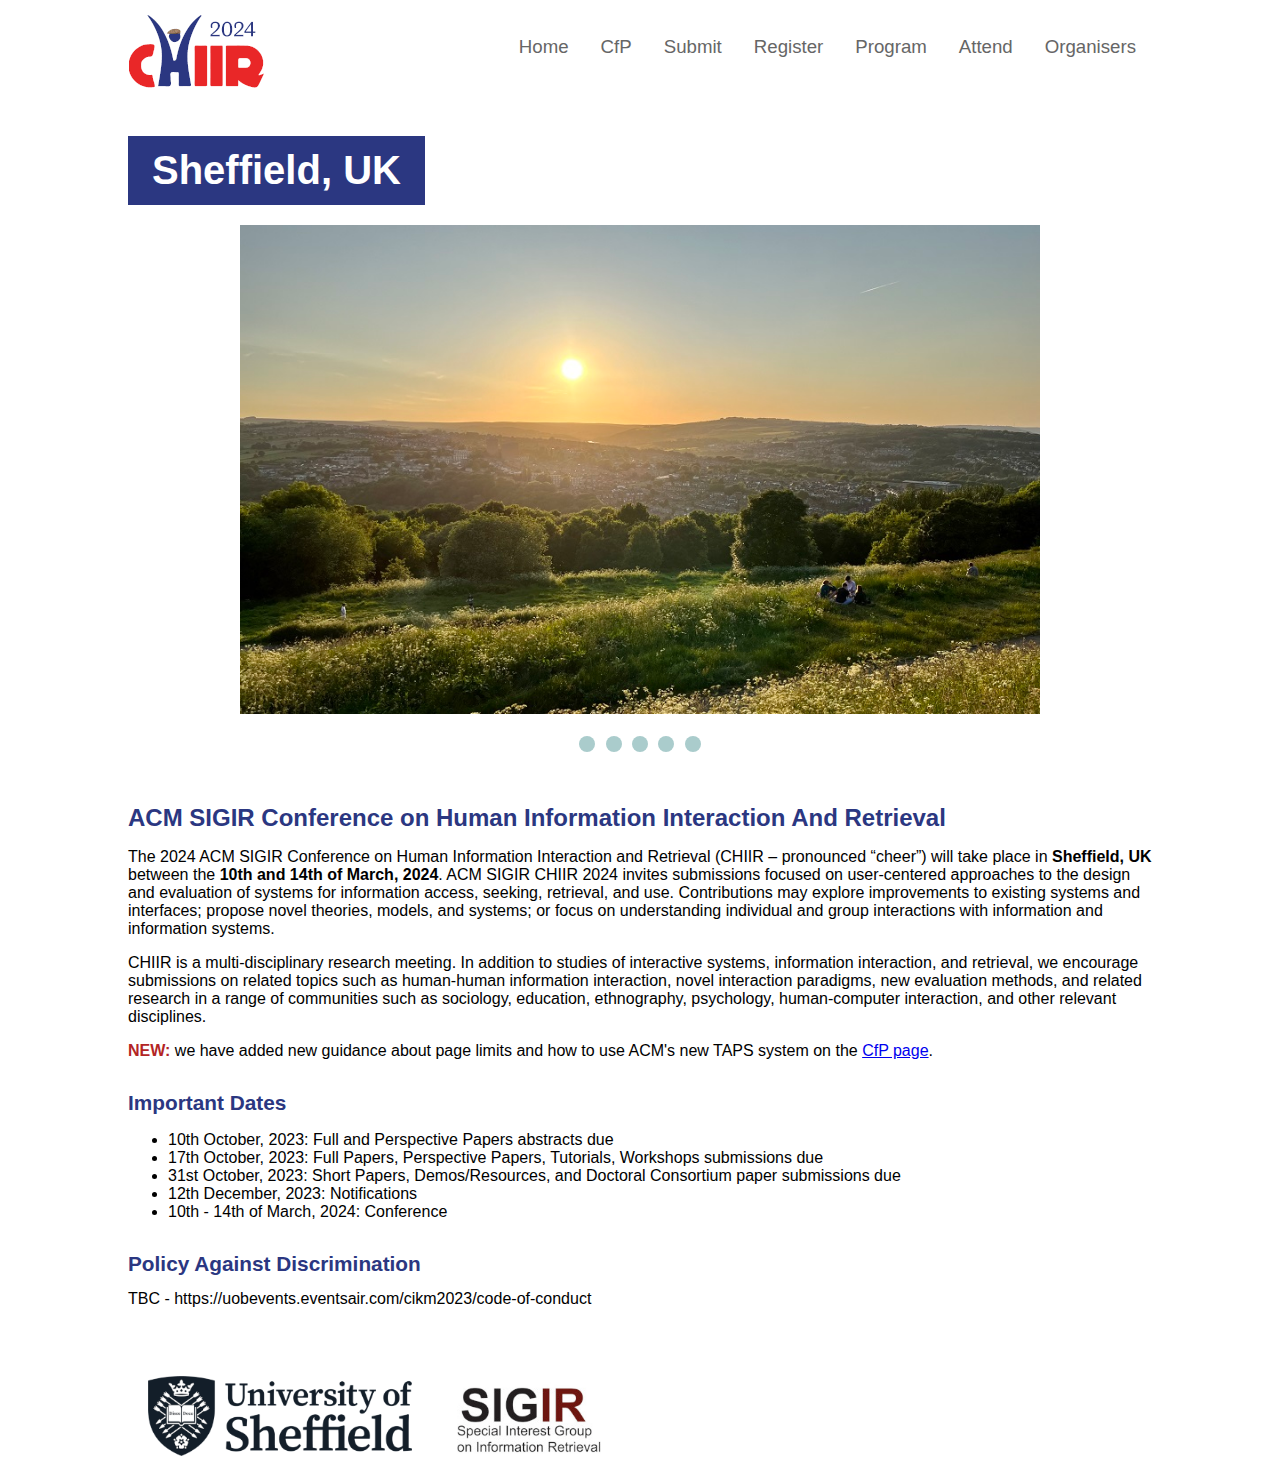
==== index.html @ ee25931c "Another TAPS update :'(" ====
<!DOCTYPE html>
<html>
    <head>
        <title>ACM CHIIR 2024</title>
        <meta charset="utf-8">
        <meta name="viewport" content="width=device-width, initial-scale=1">
        <link rel="stylesheet" href="css/main.css" />
		
		
		<script>
			var countDownDate = new Date("Mar 10, 2024 09:00:00").getTime();

			// Update the count down every 1 second
			var x = setInterval(function() {

			  // Get today's date and time
			  var now = new Date().getTime();

			  // Find the distance between now and the count down date
			  var distance = countDownDate - now;

			  // Time calculations for days, hours, minutes and seconds
			  var days = Math.floor(distance / (1000 * 60 * 60 * 24));
			  var hours = Math.floor((distance % (1000 * 60 * 60 * 24)) / (1000 * 60 * 60));
			  var minutes = Math.floor((distance % (1000 * 60 * 60)) / (1000 * 60));
			  var seconds = Math.floor((distance % (1000 * 60)) / 1000);

			  // Display the result in the element with id="demo"
			  document.getElementById("countdownTimer").innerHTML = "CHIIR 2024 will begin in: " + days + "d " + hours + "h "
			  + minutes + "m " + seconds + "s ";

			  // If the count down is finished, write some text
			  if (distance < 0) {
				clearInterval(x);
				document.getElementById("countdownTimer").innerHTML = "EXPIRED";
			  }
			}, 1000);
	</script>

    </head>
    <body>
	
	<div class="main-frame">
	
		<div class="topnav" id="topnav">
		<img src="images/logo_header.png" alt="ACM CHIIR 2024 Logo"/>
			<div class="topnav-right">
				<a href="index.html">Home</a>
				<a href="cfp.html">CfP</a>
				<a href="submit.html">Submit</a>
				<a href="register.html">Register</a>
				<a href="program.html">Program</a>
				<a href="attend.html">Attend</a>
				<a href="organisers.html">Organisers</a>
			</div>
		</div>
		
		<div class="highlighted_header">Sheffield, UK</div>
		
		 <!-- Slideshow container -->
		<div class="slideshow-container fade">

		  <!-- Full images with numbers and message Info -->
		  <div class="Containers">
			<img src="images/carousel/IMG_8110.jpg" style="width:100%">
		  </div>

		  <div class="Containers">
			<img src="images/carousel/IMG_3488.jpg" style="width:100%">
		  </div>

		  <div class="Containers">
			<img src="images/carousel/IMG_4460.jpg" style="width:100%">
		  </div>
		  
		  <div class="Containers">
			<img src="images/carousel/IMG_3502.jpg" style="width:100%">
		  </div>
		  
		  <div class="Containers">
			<img src="images/carousel/IMG_6117.jpg" style="width:100%">
		  </div>
		  
		  
		</div>
		<br>

		<!-- The circles/dots -->
		<div style="text-align:center">
		  <span class="dots" onclick="currentSlide(1)"></span>
		  <span class="dots" onclick="currentSlide(2)"></span>
		  <span class="dots" onclick="currentSlide(3)"></span>
		  <span class="dots" onclick="currentSlide(4)"></span>
		  <span class="dots" onclick="currentSlide(5)"></span>
		</div> 
		
		
		<h1>ACM SIGIR Conference on Human Information Interaction And Retrieval</h1>
		
		<p>The 2024 ACM SIGIR Conference on Human Information Interaction and Retrieval (CHIIR – pronounced “cheer”) will take place in <strong>Sheffield, UK</strong> between the <strong>10th and 14th of March, 2024</strong>.  ACM SIGIR CHIIR 2024 invites submissions focused on user-centered approaches to the design and evaluation of systems for information access, seeking, retrieval, and use. Contributions may explore improvements to existing systems and interfaces; propose novel theories, models, and systems; or focus on understanding individual and group interactions with information and information systems.</p>

<p>CHIIR is a multi-disciplinary research meeting. In addition to studies of interactive systems, information interaction, and retrieval, we encourage submissions on related topics such as human-human information interaction, novel interaction paradigms, new evaluation methods, and related research in a range of communities such as sociology, education, ethnography, psychology, human-computer interaction, and other relevant disciplines.</p>

<p id="countdownTimer"></p>

<p><span style="color: #b32525; font-weight:bold">NEW:</span> we have added new guidance about page limits and how to use ACM's new TAPS system on the <a href="cfp.html#TAPS">CfP page</a>.</p>

		<h2>Important Dates</h2>
		<ul>
			<li>10th October, 2023: Full and Perspective Papers abstracts due</li>
			<li>17th October, 2023: Full Papers, Perspective Papers, Tutorials, Workshops submissions due</li>
			<li>31st October, 2023: Short Papers, Demos/Resources, and Doctoral Consortium paper submissions due</li>
			<li>12th December, 2023: Notifications</li>
			<li>10th - 14th of March, 2024: Conference </li>
		</ul>
		
		<h2>Policy Against Discrimination</h2>

		TBC - https://uobevents.eventsair.com/cikm2023/code-of-conduct

		
		<br />
		<br />
		
		<div class="logo_block">
		<a href="http://sheffield.ac.uk/" target="_blank"><img src="images/TUOS_logo.png" alt="The University of Sheffeld logo." /></a> 
		<a href="https://sigir.org/"><img src="images/SIGIR_logo.jpg" alt="SIGIR logo." /></a>
		</div>
		
	</div>
	
		<script>
		var slidePosition = 1;
		SlideShow();
		
		var circles = document.getElementsByClassName("dots");
		for (i = 0; i < circles.length; i++) {
			circles[i].className = circles[i].className.replace(" enable", "");
		}

		// forward/Back controls
		function plusSlides(n) {
		  SlideShow(slidePosition += n);
		}

		//  images controls
		function currentSlide(n) {
		  SlideShow(slidePosition = n);
		}

		function SlideShow(n) {
		  var i;
		  var slides = document.getElementsByClassName("Containers");
		  var circles = document.getElementsByClassName("dots");
		  if (n > slides.length) {slidePosition = 1}
		  if (n < 1) {slidePosition = slides.length}
		  for (i = 0; i < slides.length; i++) {
			  slides[i].style.display = "none";
		  }
		  for (i = 0; i < circles.length; i++) {
			  circles[i].className = circles[i].className.replace(" enable", "");
		  }
		  slides[slidePosition-1].style.display = "block";
		  circles[slidePosition-1].className += " enable";
		} 
		
		
		window.onscroll = function() {myFunction()};

		var navbar = document.getElementById("topnav");
		var sticky = navbar.offsetTop;

		function myFunction() {
		  if (window.pageYOffset >= sticky) {
			navbar.classList.add("sticky")
		  } else {
			navbar.classList.remove("sticky");
		  }
		}
		</script>
		
    </body>
</html>
---- css/main.css ----
html, body {
	font-family:Verdana,sans-serif;
	font-size: 100%;
}

h1 {
	font-size: 1.5rem;
	color: #2b3781;
	margin-block-start: 2em;
    margin-block-end: 0.67em;
}

h2 {
	font-size: 1.3rem;
	color: #2b3781;
	margin-block-start: 1.5em;
    margin-block-end: 0.67em;
}

h3 {
	font-size: 1.1rem;
	color: #2b3781;
	margin-block-start: 1.5em;
    margin-block-end: 0.67em;
}

.highlighted_header {
	
	display: inline-block;
	color: #FFF;
    font-size: 2.5rem;
    font-weight: bold;
    padding: 0.75rem 1.5rem;
	margin-block-start: 0.5em;
	background-color: #2b3781;
}

.main-frame {
		max-width: 1024px;
		margin-left: auto;
		margin-right: auto;
		margin-top: 12px;
}

.sticky {
  position: fixed;
  top: 0;
  width: 100%;
  max-width: 1024px;
}

.sticky + .content {
  padding-top: 40px;
}


/* Add a black background color to the top navigation */
.topnav {
    background-color: #FFF;
    overflow: hidden;
	margin-bottom: 20px;
}

.topnav span {	
	margin-top: 30px;
	padding-left: 10px;
}

/* Style the links inside the navigation bar */
.topnav a {
  float: left;
  color: #666;
  text-align: center;
  padding: 24px 16px;
  text-decoration: none;
  font-size: 14pt;
}

/* Change the color of links on hover */
.topnav a:hover {
  background-color: #ddd;
  color: black;
}

/* Right-aligned section inside the top navigation */
.topnav-right {
  float: right;
}

.logo_block {
	margin-top: 40px;
	margin-left: auto;
	margin-right: auto;
}

.logo_block img {
		margin: 10px 20px;
		height: 80px;
}

.profile_wrapper {
	display: grid;
	grid-gap: 20px;
	grid-template-columns: 33% 33% 33%;
}

.profile_item {
	width: 180px;
	background-color: #EEE;
		
}

.profile_name {
	padding:2px 6px;
	font-weight: bold;
}

.profile_affiliation {
	padding:2px 6px;
	font-size: 0.9rem;
	color: #666;
}

.accordion {
  background-color: #eee;
  color: #444;
  cursor: pointer;
  padding: 18px;
  width: 100%;
  text-align: left;
  border: none;
  outline: none;
  transition: 0.4s;
  margin-bottom: 6px;
  font-size: 1.1rem;
  color: #2b3781;
}

/* Add a background color to the button if it is clicked on (add the .active class with JS), and when you move the mouse over it (hover) */
.active, .accordion:hover {
  background-color: #ccc;
}

/* Style the accordion panel. Note: hidden by default */
.panel {
  padding: 0 18px;
  background-color: white;
  display: none;
  overflow: hidden;
  margin-bottom: 12px;
}

/* Carousel */

* {box-sizing:border-box}

/* Slideshow container */
.slideshow-container {
  padding-top: 20px;
  max-width: 800px;
  margin: auto;
}

/* Make the images invisible by default */
.Containers {
  display: none;
}

/* forward & Back buttons */
.Back, .forward {
  cursor: pointer;
  position: absolute;
  top: 48%;
  width: auto;
  margin-top: -23px;
  padding: 17px;
  color: grey;
  font-weight: bold;
  font-size: 19px;
  transition: 0.4s ease;
  border-radius: 0 5px 5px 0;
  user-select: none;
}

/* Place the "forward button" to the right */
.forward {
  right: 0;
  border-radius: 4px 0 0 4px;
}

/*when the user hovers,add a black background with some little opacity */
.Back:hover, .forward:hover {
  background-color: rgba(0,0,0,0.8);
}

/* Caption Info */
.Info {
  color: #e3e3e3;
  font-size: 16px;
  padding: 10px 14px;
  position: absolute;
  bottom: 10px;
  width: 100%;
  text-align: center;
}

/* Worknumbering (1/3 etc) */
.MessageInfo {
  color: #f2f2f3;
  font-size: 14px;
  padding: 10px 14px;
  position: absolute;
  top: 0;
}

/* The circles or bullets and indicators */
.dots {
  cursor: pointer;
  height: 16px;
  width: 16px;
  margin: 0 3px;
  background-color: #acc;
  border-radius: 50%;
  display: inline-block;
  transition: background-color 0.5s ease;
}

.enable, .dots:hover {
  background-color: #717161;
}

/* Faint animation */
.fade {
  -webkit-animation-name: fade;
  -webkit-animation-duration: 1.4s;
  animation-name: fade;
  animation-duration: 1.4s;
}

@-webkit-keyframes fade {
  from {opacity: .5}
  to {opacity: 2}
}

@keyframes fade {
  from {opacity: .5}
  to {opacity: 2}
}
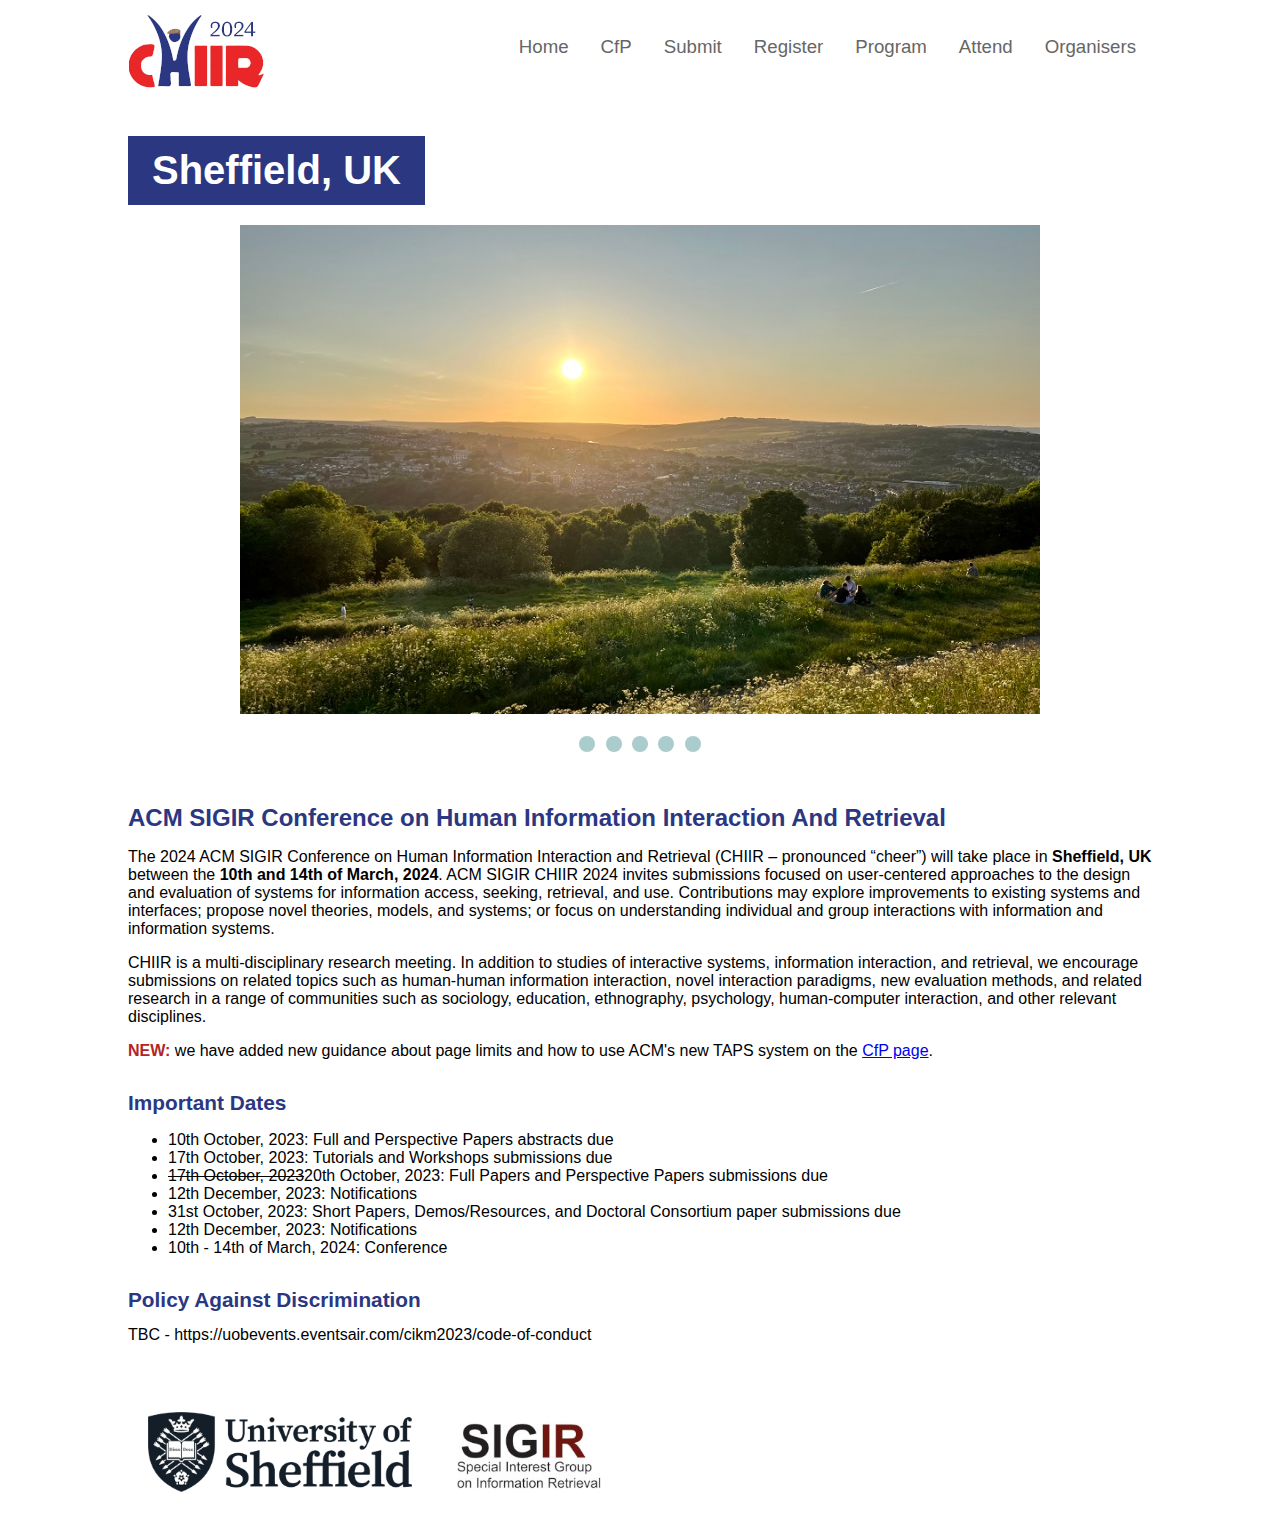
==== commit 1c2718ef: "Update index.html" ====
--- a/index.html
+++ b/index.html
@@ -108,7 +108,10 @@
 		<h2>Important Dates</h2>
 		<ul>
 			<li>10th October, 2023: Full and Perspective Papers abstracts due</li>
-			<li>17th October, 2023: Full Papers, Perspective Papers, Tutorials, Workshops submissions due</li>
+			<li>17th October, 2023: Tutorials and Workshops submissions due</li>
+			<li><span style="text-decoration: line-through">17th October, 2023</span>20th October, 2023: Full Papers and Perspective Papers submissions due</li>
+			<li>12th December, 2023: Notifications</li>
+			
 			<li>31st October, 2023: Short Papers, Demos/Resources, and Doctoral Consortium paper submissions due</li>
 			<li>12th December, 2023: Notifications</li>
 			<li>10th - 14th of March, 2024: Conference </li>
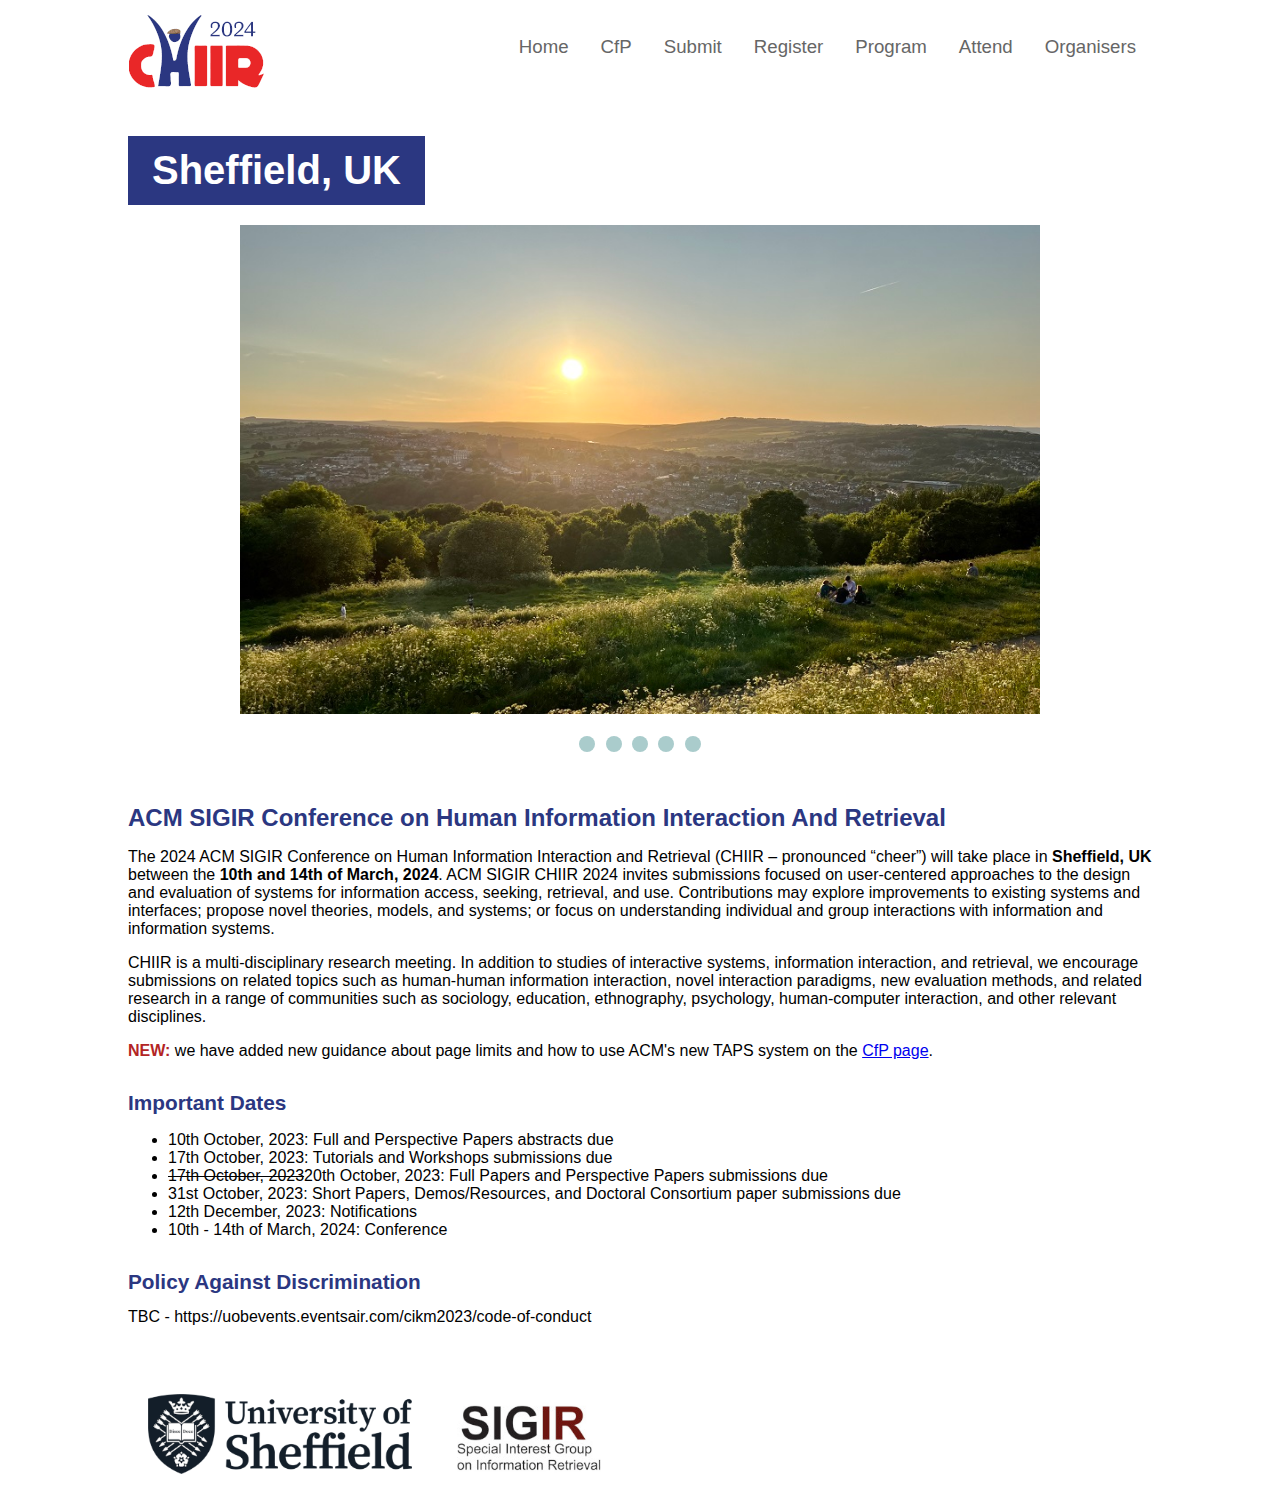
==== commit fffe29aa: "Update index.html" ====
--- a/index.html
+++ b/index.html
@@ -110,8 +110,6 @@
 			<li>10th October, 2023: Full and Perspective Papers abstracts due</li>
 			<li>17th October, 2023: Tutorials and Workshops submissions due</li>
 			<li><span style="text-decoration: line-through">17th October, 2023</span>20th October, 2023: Full Papers and Perspective Papers submissions due</li>
-			<li>12th December, 2023: Notifications</li>
-			
 			<li>31st October, 2023: Short Papers, Demos/Resources, and Doctoral Consortium paper submissions due</li>
 			<li>12th December, 2023: Notifications</li>
 			<li>10th - 14th of March, 2024: Conference </li>
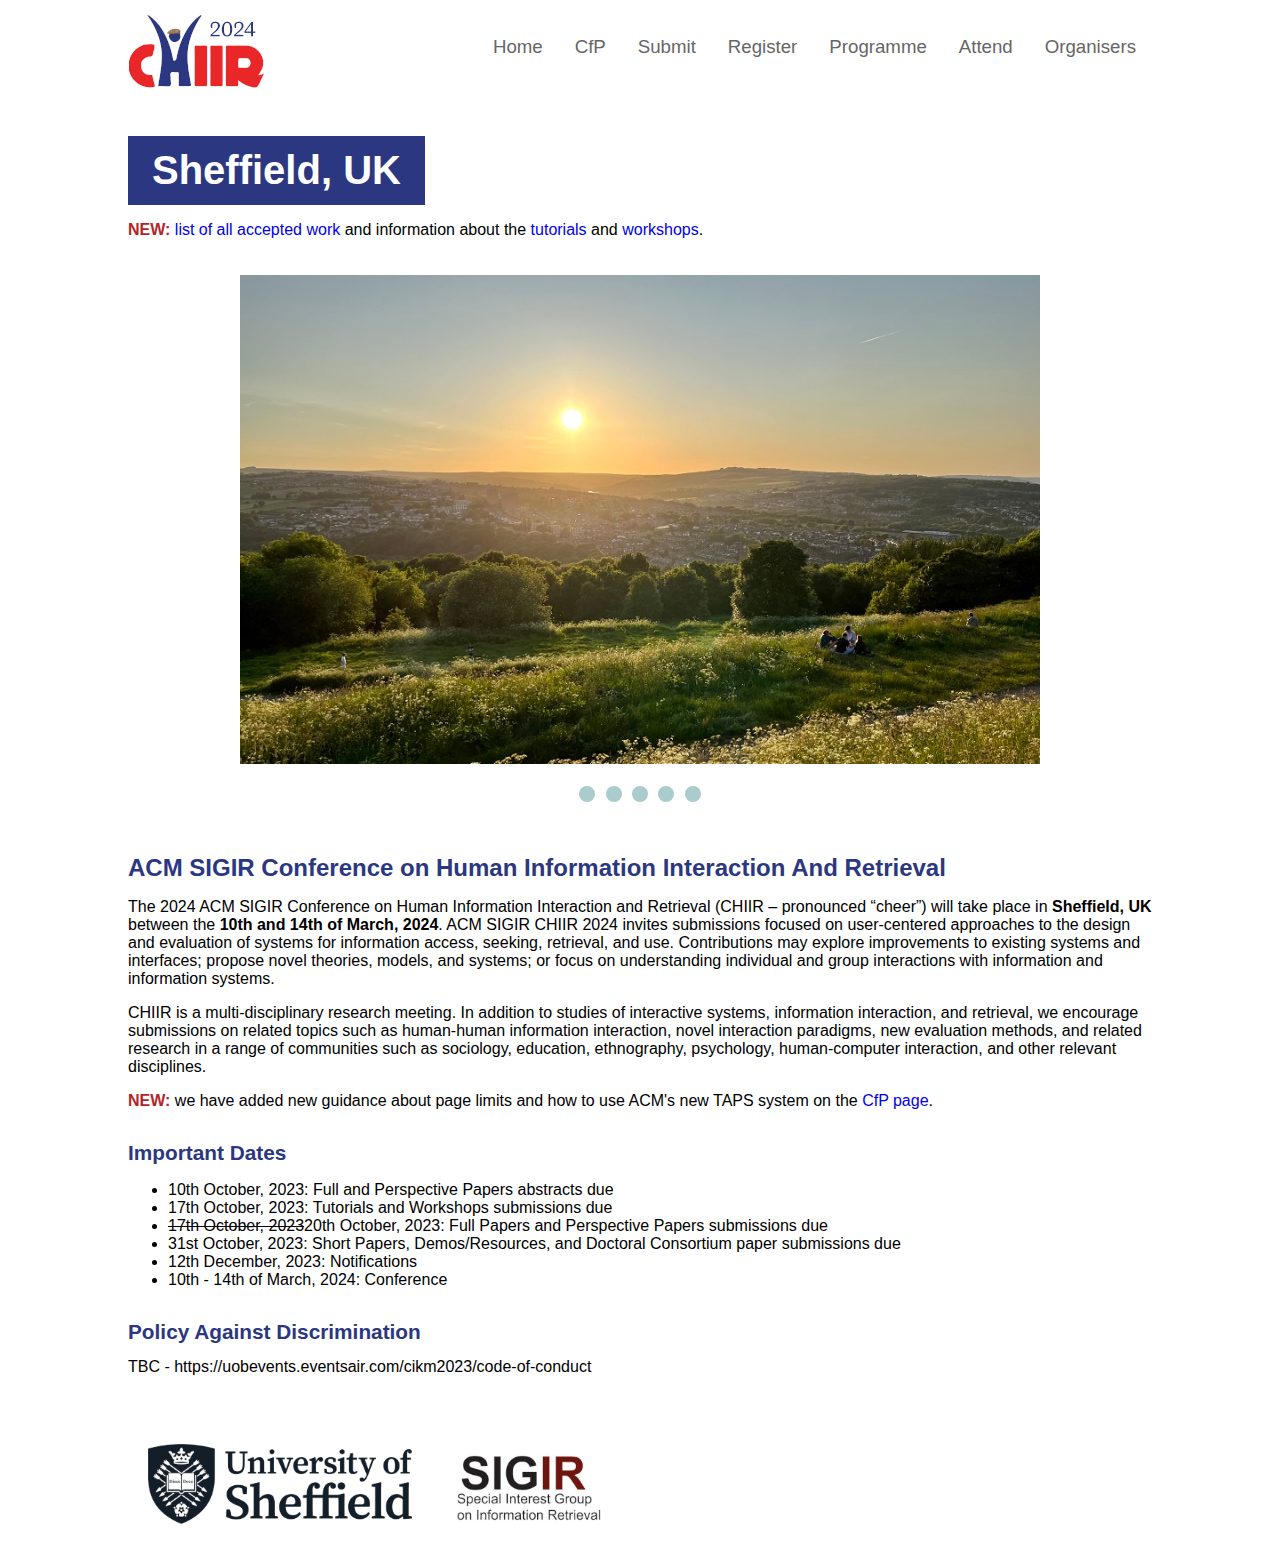
==== commit 440664e8: "Update index.html" ====
--- a/index.html
+++ b/index.html
@@ -49,13 +49,15 @@
 				<a href="cfp.html">CfP</a>
 				<a href="submit.html">Submit</a>
 				<a href="register.html">Register</a>
-				<a href="program.html">Program</a>
+				<a href="program.html">Programme</a>
 				<a href="attend.html">Attend</a>
 				<a href="organisers.html">Organisers</a>
 			</div>
 		</div>
 		
 		<div class="highlighted_header">Sheffield, UK</div>
+
+		<p><span style="color: #b32525; font-weight:bold">NEW:</span> <a href="allpapers.html">list of all accepted work</a> and information about the <a href="tutorials.html">tutorials</a> and <a href="workshops.html">workshops</a>.</p>
 		
 		 <!-- Slideshow container -->
 		<div class="slideshow-container fade">
--- a/css/main.css
+++ b/css/main.css
@@ -25,6 +25,20 @@
 	margin-block-start: 1.5em;
     margin-block-end: 0.67em;
 }
+
+a {
+	color: #0000EE;
+	text-decoration: none;
+}
+
+a:hover {
+text-decoration: underline;
+}
+
+a:visited {
+	text-decoration: none;
+}
+	
 
 .highlighted_header {
 	
@@ -248,3 +262,26 @@
   from {opacity: .5}
   to {opacity: 2}
 }
+
+.PCname {
+}
+
+.PCaffil {
+	font-color: DarkGray;
+}
+
+/* Styling for accepted papers */
+
+.accepted_papers {
+	
+}
+
+.accepted_paper {
+    padding: 10px 6px 10px 6px;
+	line-height: 140%;
+}
+
+div.accepted_papers>div:nth-of-type(even) {
+  background: #e0e0e0;
+}
+
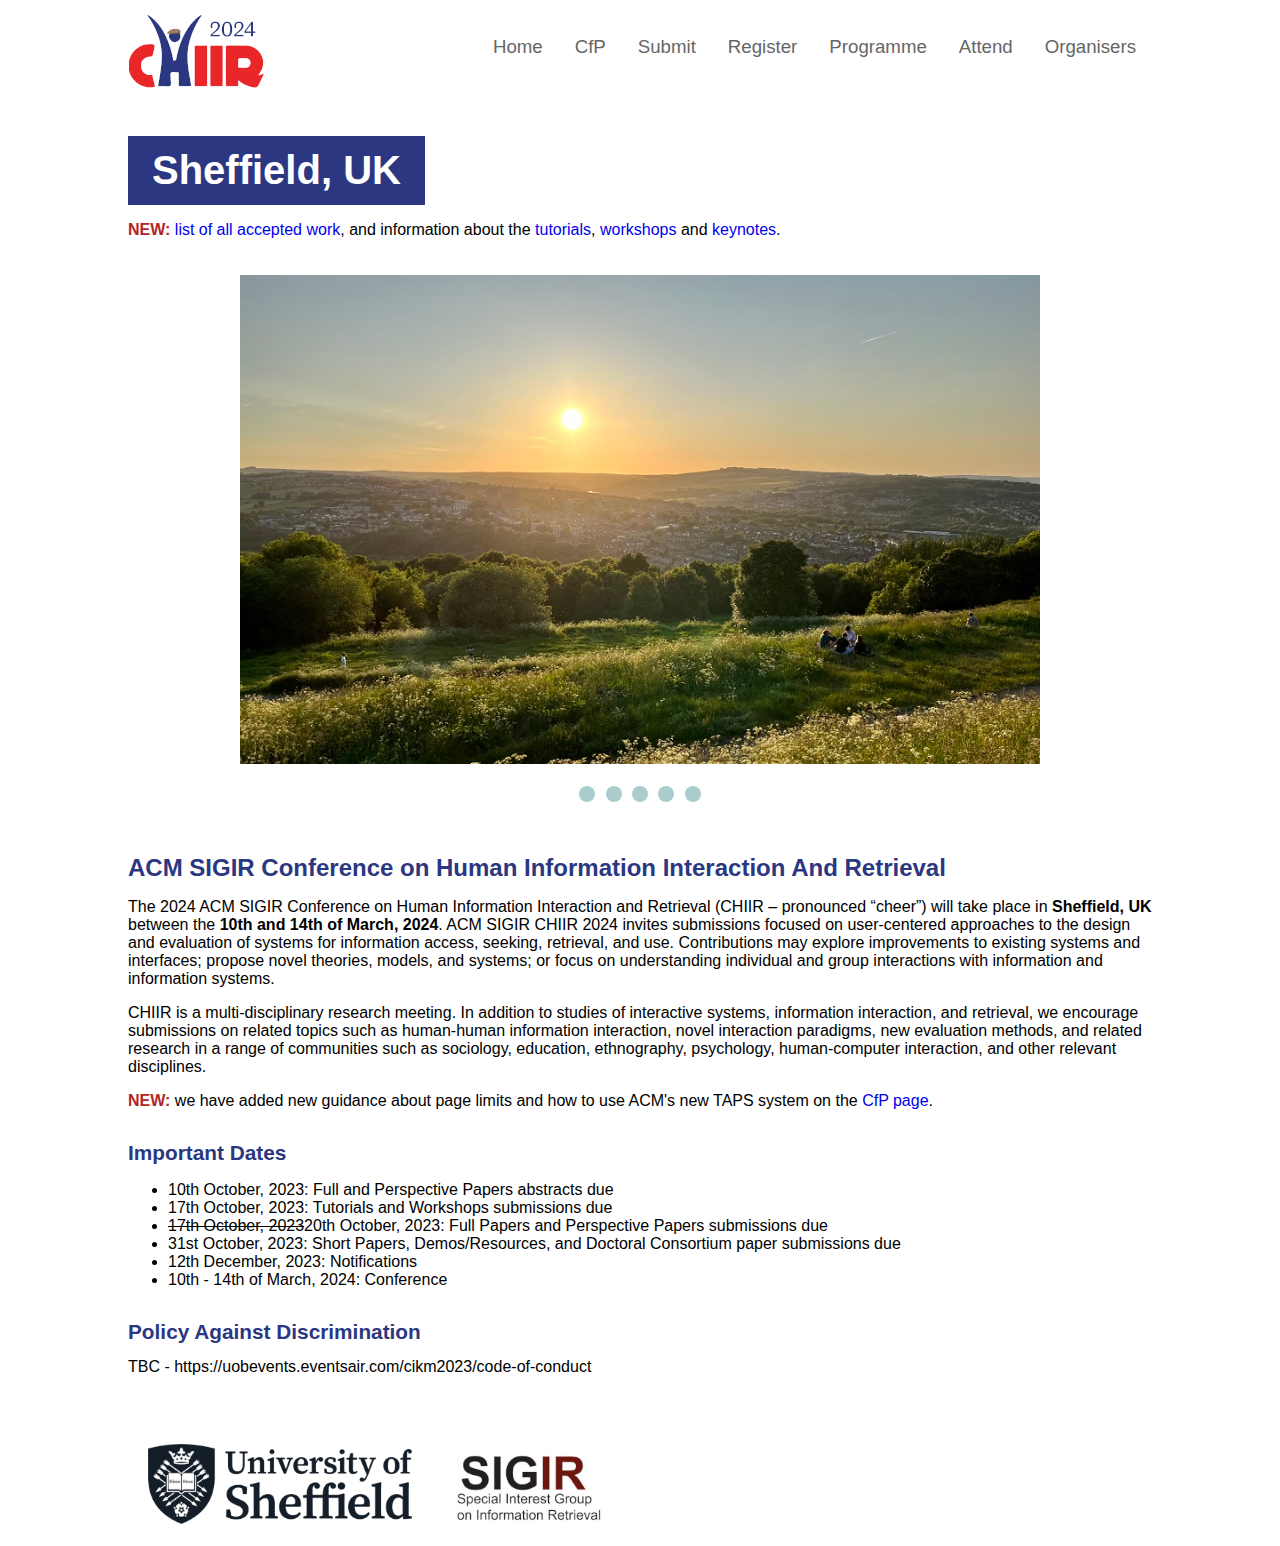
==== commit 17034d40: "Updated tutorials and index" ====
--- a/index.html
+++ b/index.html
@@ -57,7 +57,7 @@
 		
 		<div class="highlighted_header">Sheffield, UK</div>
 
-		<p><span style="color: #b32525; font-weight:bold">NEW:</span> <a href="allpapers.html">list of all accepted work</a> and information about the <a href="tutorials.html">tutorials</a> and <a href="workshops.html">workshops</a>.</p>
+		<p><span style="color: #b32525; font-weight:bold">NEW:</span> <a href="allpapers.html">list of all accepted work</a>, and information about the <a href="tutorials.html">tutorials</a>, <a href="workshops.html">workshops</a> and <a href="keynotes.html">keynotes</a>.</p>
 		
 		 <!-- Slideshow container -->
 		<div class="slideshow-container fade">
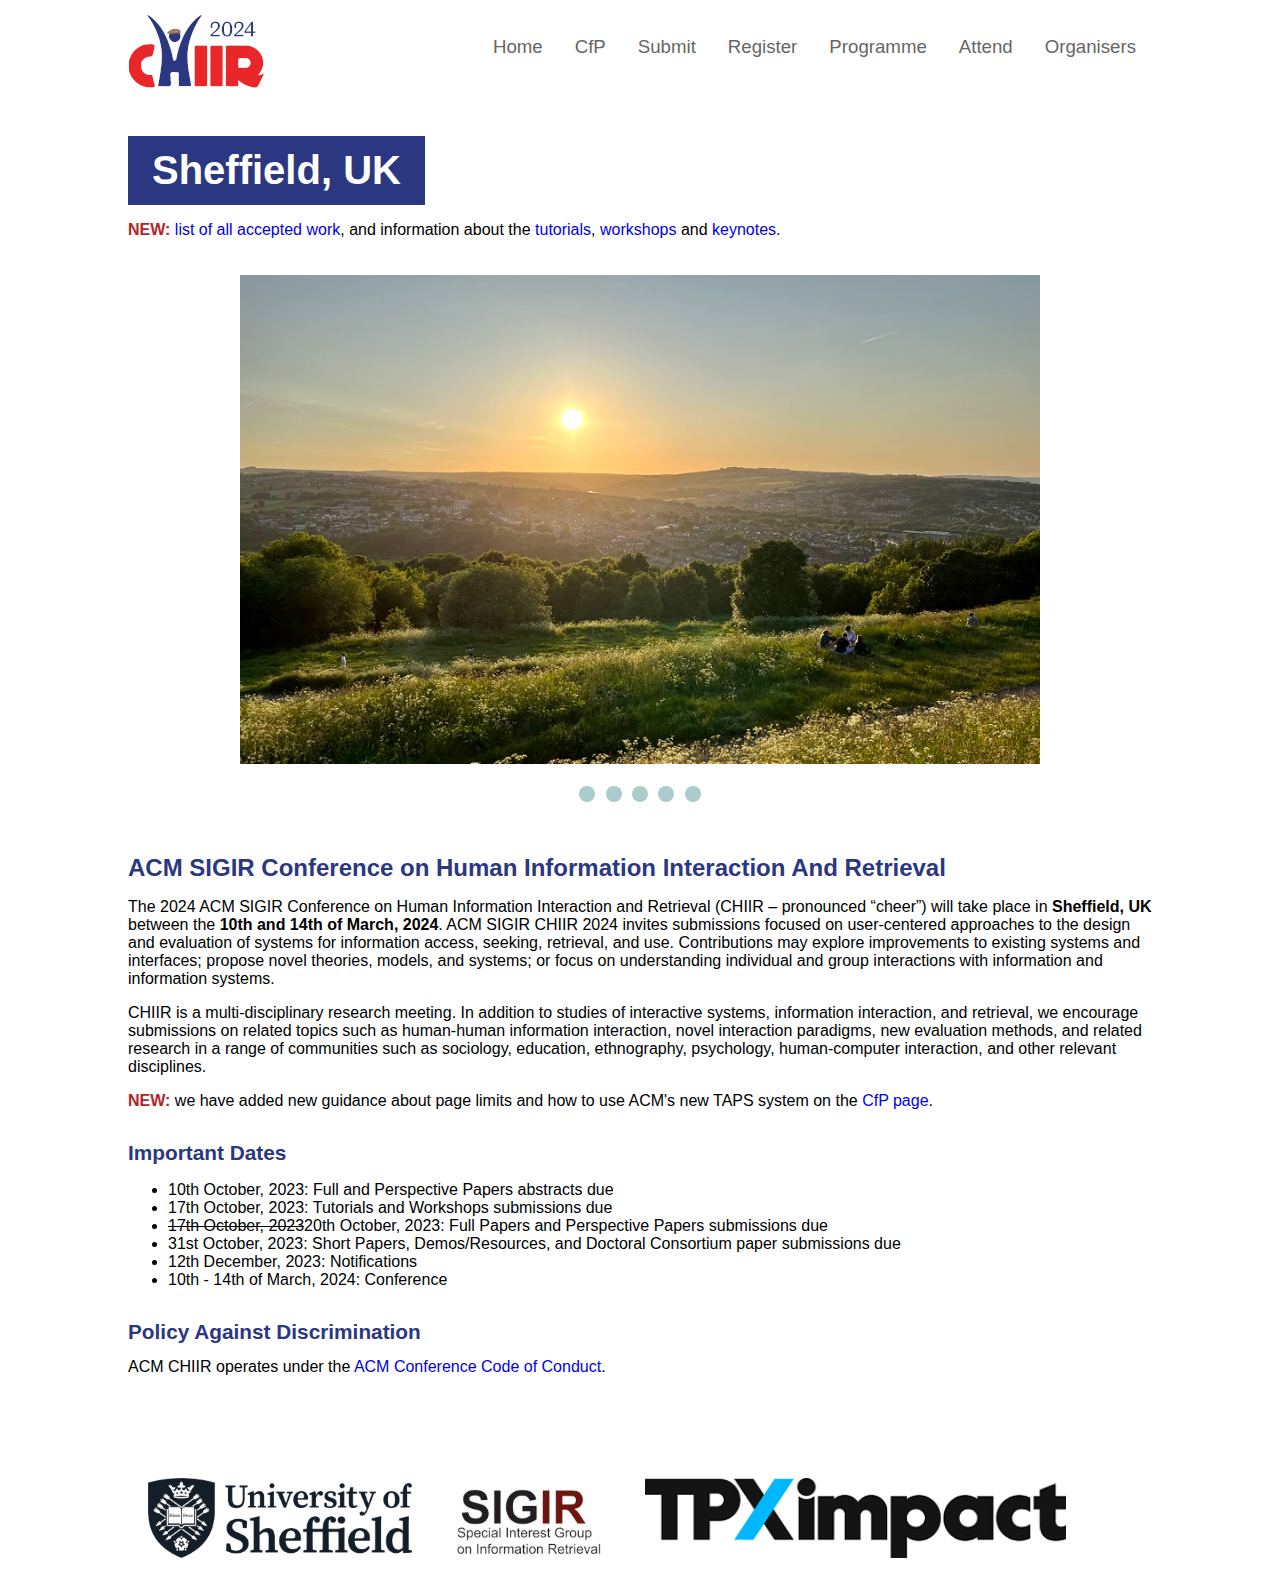
==== commit 94a2b64b: "Added TPXimpact as sponsor" ====
--- a/index.html
+++ b/index.html
@@ -119,7 +119,7 @@
 		
 		<h2>Policy Against Discrimination</h2>
 
-		TBC - https://uobevents.eventsair.com/cikm2023/code-of-conduct
+		ACM CHIIR operates under the <a href="https://www.acm.org/about-acm/policy-against-harassment" target="_blank">ACM Conference Code of Conduct</a>.</p>
 
 		
 		<br />
@@ -128,6 +128,7 @@
 		<div class="logo_block">
 		<a href="http://sheffield.ac.uk/" target="_blank"><img src="images/TUOS_logo.png" alt="The University of Sheffeld logo." /></a> 
 		<a href="https://sigir.org/"><img src="images/SIGIR_logo.jpg" alt="SIGIR logo." /></a>
+		<a href="https://www.tpximpact.com/"><img src="images/tpximpact_logo.png" alt="TPXimpact logo."/></a>
 		</div>
 		
 	</div>
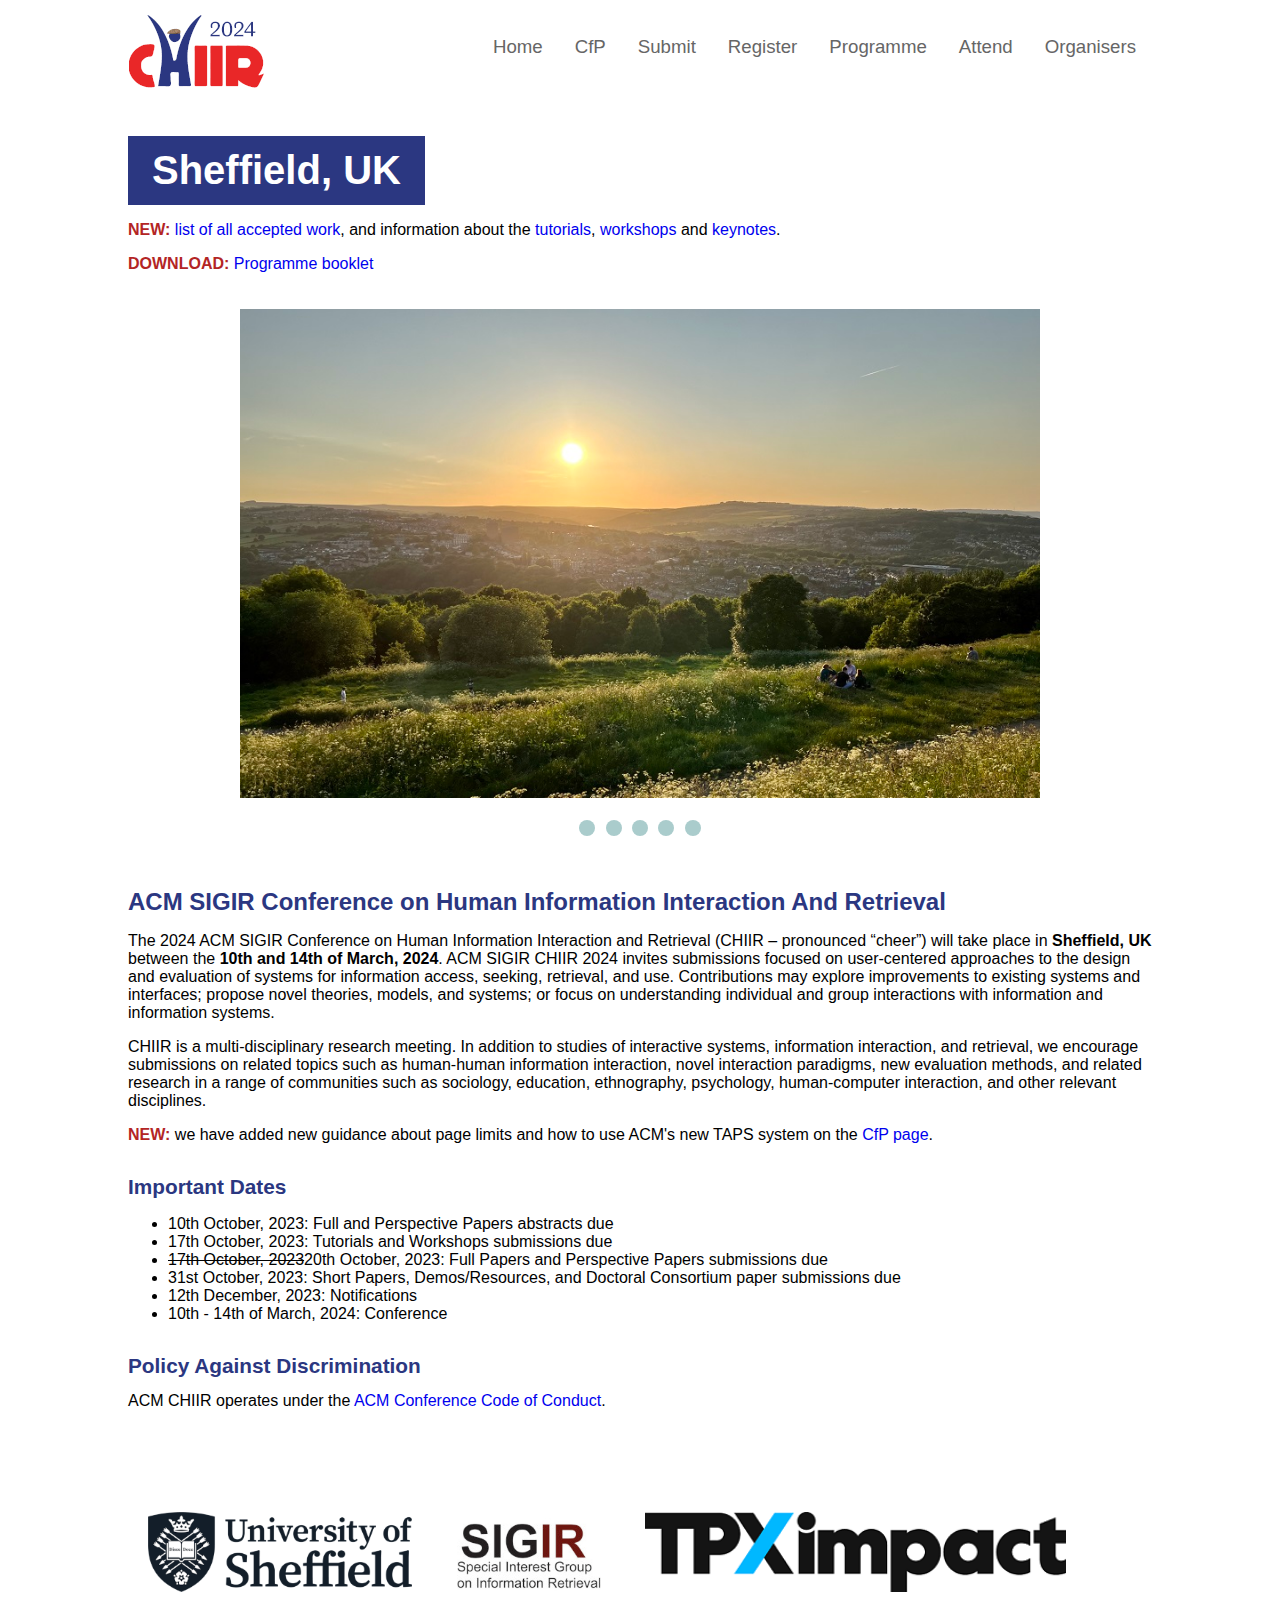
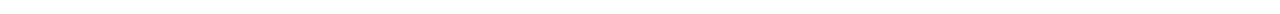
==== commit 48b55dd5: "Update index.html" ====
--- a/index.html
+++ b/index.html
@@ -58,6 +58,8 @@
 		<div class="highlighted_header">Sheffield, UK</div>
 
 		<p><span style="color: #b32525; font-weight:bold">NEW:</span> <a href="allpapers.html">list of all accepted work</a>, and information about the <a href="tutorials.html">tutorials</a>, <a href="workshops.html">workshops</a> and <a href="keynotes.html">keynotes</a>.</p>
+		<p><span style="color: #b32525; font-weight:bold">DOWNLOAD:</span> <a href="booklet.pdf">Programme booklet</a></p>
+
 		
 		 <!-- Slideshow container -->
 		<div class="slideshow-container fade">
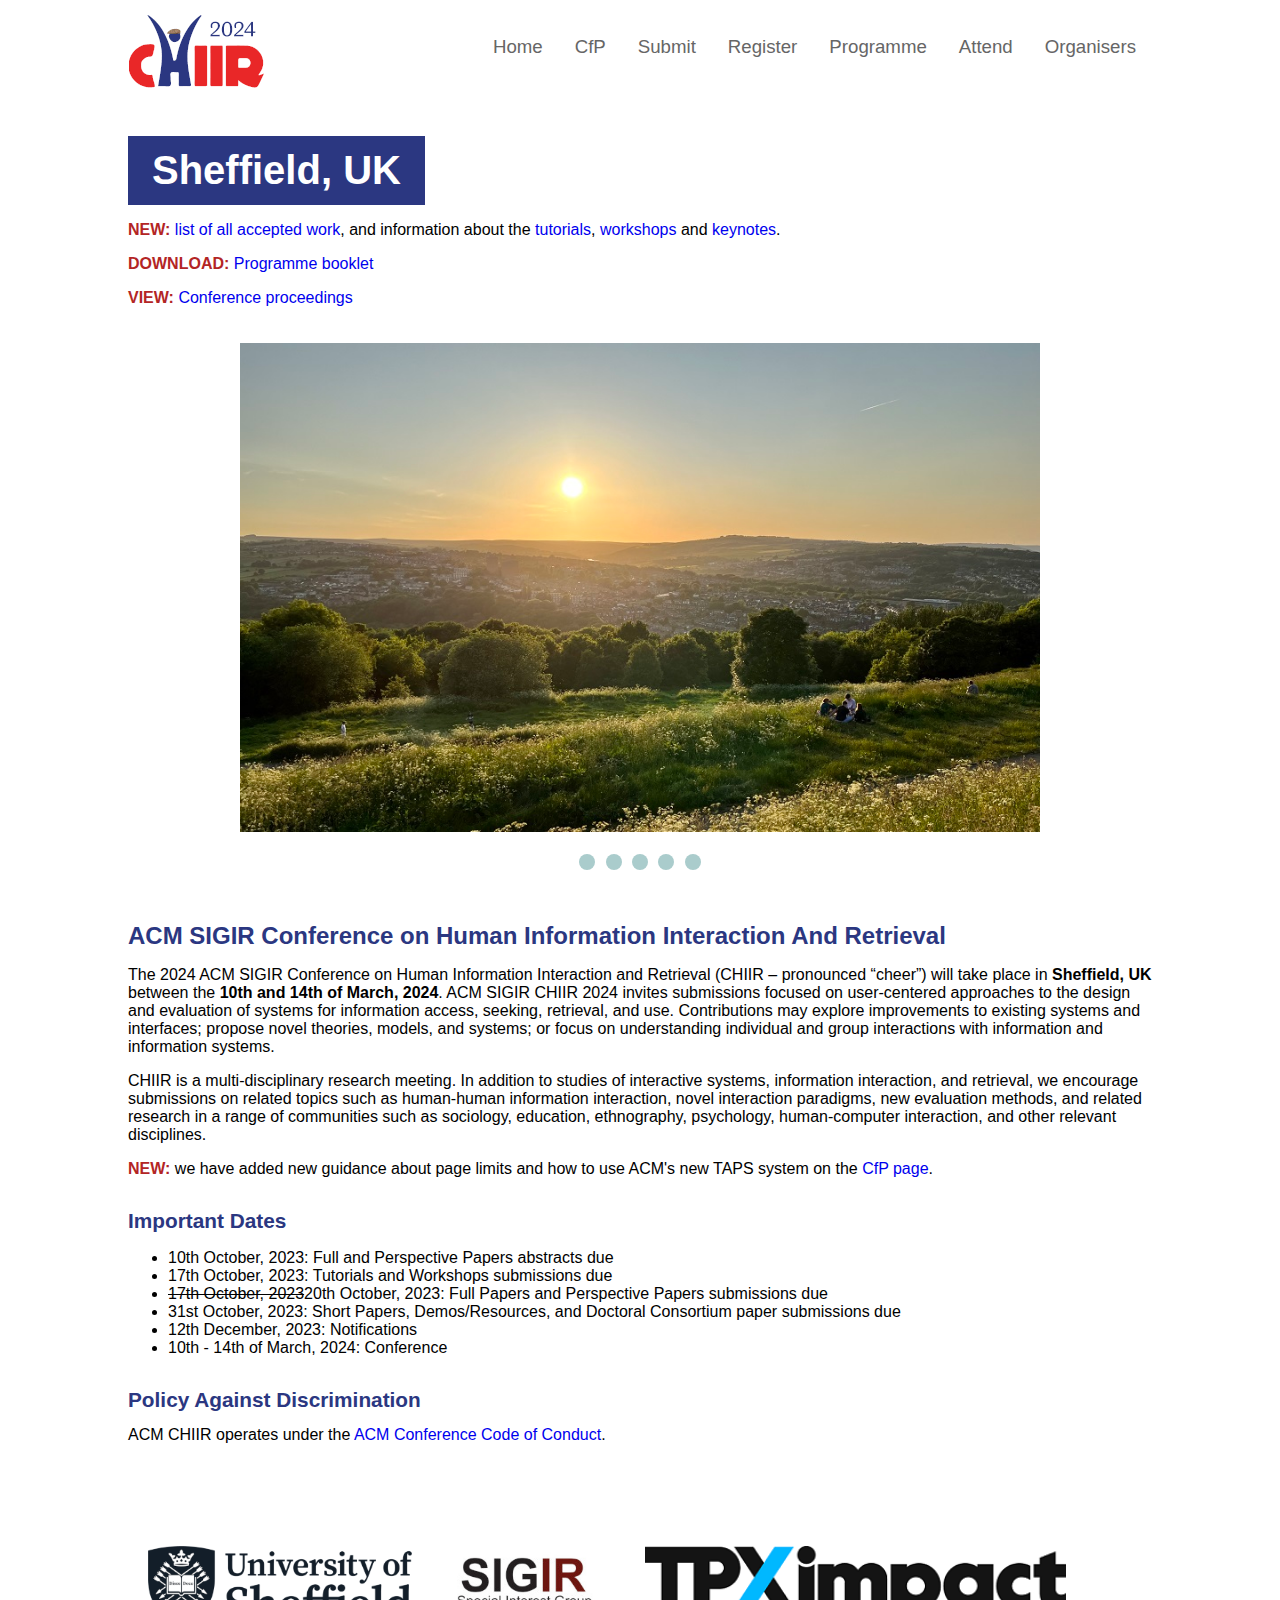
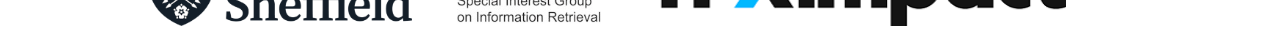
==== commit c60b5329: "Update index.html" ====
--- a/index.html
+++ b/index.html
@@ -59,6 +59,7 @@
 
 		<p><span style="color: #b32525; font-weight:bold">NEW:</span> <a href="allpapers.html">list of all accepted work</a>, and information about the <a href="tutorials.html">tutorials</a>, <a href="workshops.html">workshops</a> and <a href="keynotes.html">keynotes</a>.</p>
 		<p><span style="color: #b32525; font-weight:bold">DOWNLOAD:</span> <a href="booklet.pdf">Programme booklet</a></p>
+		<p><span style="color: #b32525; font-weight:bold">VIEW:</span> <a href="proceedings.html">Conference proceedings</a></p>
 
 		
 		 <!-- Slideshow container -->
